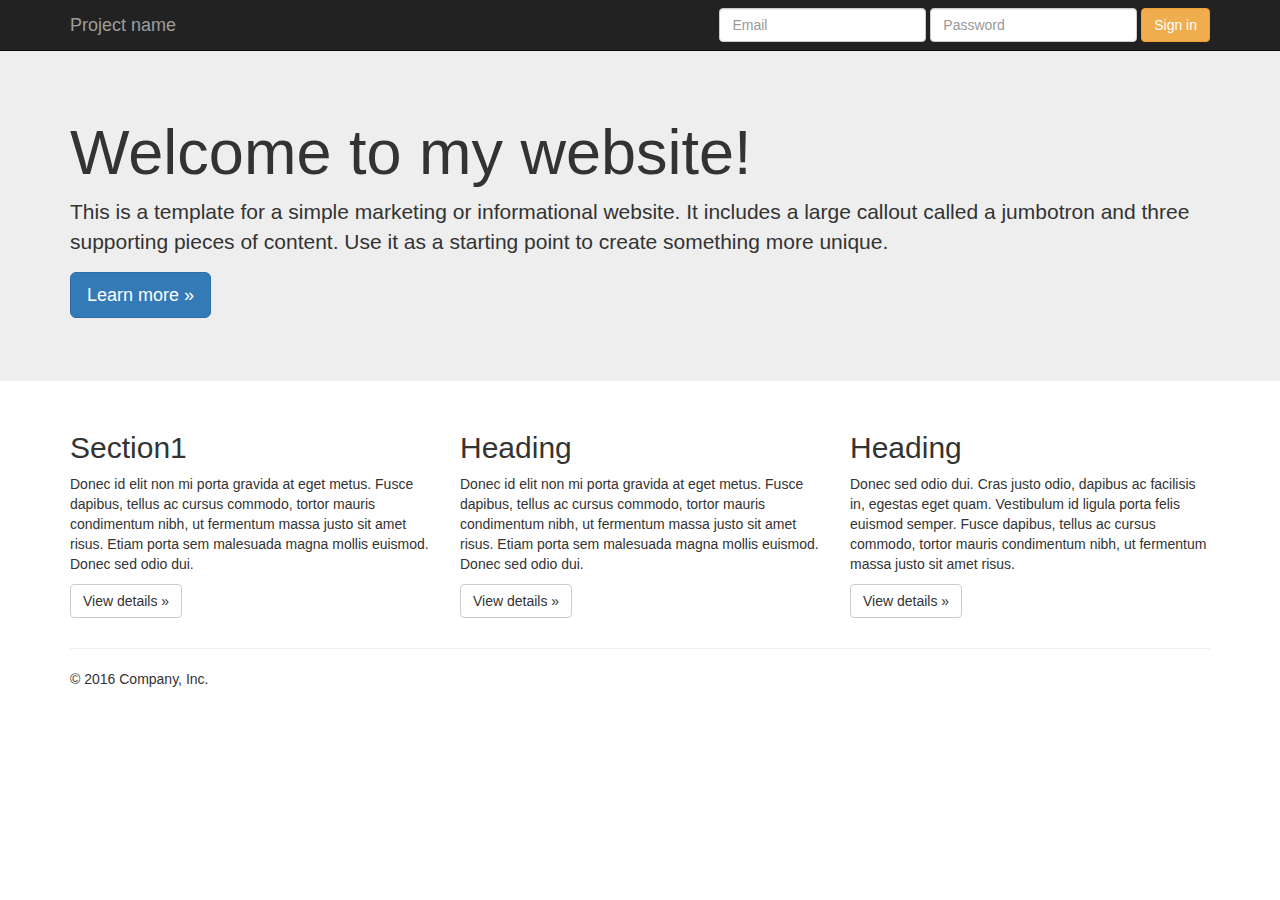
==== examples/jumbotron/index.html @ 8e7fb833 "changes reverted as in master branch;" ====
<!DOCTYPE html>
<html lang="en">
  <head>
    <meta charset="utf-8">
    <meta http-equiv="X-UA-Compatible" content="IE=edge">
    <meta name="viewport" content="width=device-width, initial-scale=1">
    <!-- The above 3 meta tags *must* come first in the head; any other head content must come *after* these tags -->
    <meta name="description" content="">
    <meta name="author" content="">
    <link rel="icon" href="../../favicon.ico">

    <title>This is my personal website</title>

    <!-- Bootstrap core CSS -->
    <link href="../../dist/css/bootstrap.min.css" rel="stylesheet">

    <!-- IE10 viewport hack for Surface/desktop Windows 8 bug -->
    <link href="../../assets/css/ie10-viewport-bug-workaround.css" rel="stylesheet">

    <!-- Custom styles for this template -->
    <link href="jumbotron.css" rel="stylesheet">

    <!-- Just for debugging purposes. Don't actually copy these 2 lines! -->
    <!--[if lt IE 9]><script src="../../assets/js/ie8-responsive-file-warning.js"></script><![endif]-->
    <script src="../../assets/js/ie-emulation-modes-warning.js"></script>

    <!-- HTML5 shim and Respond.js for IE8 support of HTML5 elements and media queries -->
    <!--[if lt IE 9]>
      <script src="https://oss.maxcdn.com/html5shiv/3.7.3/html5shiv.min.js"></script>
      <script src="https://oss.maxcdn.com/respond/1.4.2/respond.min.js"></script>
    <![endif]-->
  </head>

  <body>

    <nav class="navbar navbar-inverse navbar-fixed-top">
      <div class="container">
        <div class="navbar-header">
          <button type="button" class="navbar-toggle collapsed" data-toggle="collapse" data-target="#navbar" aria-expanded="false" aria-controls="navbar">
            <span class="sr-only">Toggle navigation</span>
            <span class="icon-bar"></span>
            <span class="icon-bar"></span>
            <span class="icon-bar"></span>
          </button>
          <a class="navbar-brand" href="#">Project name</a>
        </div>
        <div id="navbar" class="navbar-collapse collapse">
          <form class="navbar-form navbar-right">
            <div class="form-group">
              <input type="text" placeholder="Email" class="form-control">
            </div>
            <div class="form-group">
              <input type="password" placeholder="Password" class="form-control">
            </div>
            <button type="submit" class="btn btn-warning">Sign in</button>
          </form>
        </div><!--/.navbar-collapse -->
      </div>
    </nav>

    <!-- Main jumbotron for a primary marketing message or call to action -->
    <div class="jumbotron">
      <div class="container">
        <h1>Welcome to my website!</h1>
        <p>This is a template for a simple marketing or informational website. It includes a large callout called a jumbotron and three supporting pieces of content. Use it as a starting point to create something more unique.</p>
        <p><a class="btn btn-primary btn-lg" href="#" role="button">Learn more &raquo;</a></p>
      </div>
    </div>

    <div class="container">
      <!-- Example row of columns -->
      <div class="row">
        <div class="col-md-4">
          <h2>Section1</h2>
          <p>Donec id elit non mi porta gravida at eget metus. Fusce dapibus, tellus ac cursus commodo, tortor mauris condimentum nibh, ut fermentum massa justo sit amet risus. Etiam porta sem malesuada magna mollis euismod. Donec sed odio dui. </p>
          <p><a class="btn btn-default" href="#" role="button">View details &raquo;</a></p>
        </div>
        <div class="col-md-4">
          <h2>Heading</h2>
          <p>Donec id elit non mi porta gravida at eget metus. Fusce dapibus, tellus ac cursus commodo, tortor mauris condimentum nibh, ut fermentum massa justo sit amet risus. Etiam porta sem malesuada magna mollis euismod. Donec sed odio dui. </p>
          <p><a class="btn btn-default" href="#" role="button">View details &raquo;</a></p>
       </div>
        <div class="col-md-4">
          <h2>Heading</h2>
          <p>Donec sed odio dui. Cras justo odio, dapibus ac facilisis in, egestas eget quam. Vestibulum id ligula porta felis euismod semper. Fusce dapibus, tellus ac cursus commodo, tortor mauris condimentum nibh, ut fermentum massa justo sit amet risus.</p>
          <p><a class="btn btn-default" href="#" role="button">View details &raquo;</a></p>
        </div>
      </div>

      <hr>

      <footer>
        <p>&copy; 2016 Company, Inc.</p>
      </footer>
    </div> <!-- /container -->


    <!-- Bootstrap core JavaScript
    ================================================== -->
    <!-- Placed at the end of the document so the pages load faster -->
    <script src="https://ajax.googleapis.com/ajax/libs/jquery/1.12.4/jquery.min.js"></script>
    <script>window.jQuery || document.write('<script src="../../assets/js/vendor/jquery.min.js"><\/script>')</script>
    <script src="../../dist/js/bootstrap.min.js"></script>
    <!-- IE10 viewport hack for Surface/desktop Windows 8 bug -->
    <script src="../../assets/js/ie10-viewport-bug-workaround.js"></script>
  </body>
</html>
---- assets/css/ie10-viewport-bug-workaround.css ----
/*!
 * IE10 viewport hack for Surface/desktop Windows 8 bug
 * Copyright 2014-2015 Twitter, Inc.
 * Licensed under MIT (https://github.com/twbs/bootstrap/blob/master/LICENSE)
 */

/*
 * See the Getting Started docs for more information:
 * http://getbootstrap.com/getting-started/#support-ie10-width
 */
@-ms-viewport     { width: device-width; }
@-o-viewport      { width: device-width; }
@viewport         { width: device-width; }
---- examples/jumbotron/jumbotron.css ----
/* Move down content because we have a fixed navbar that is 50px tall */
body {
  padding-top: 50px;
  padding-bottom: 20px;
}
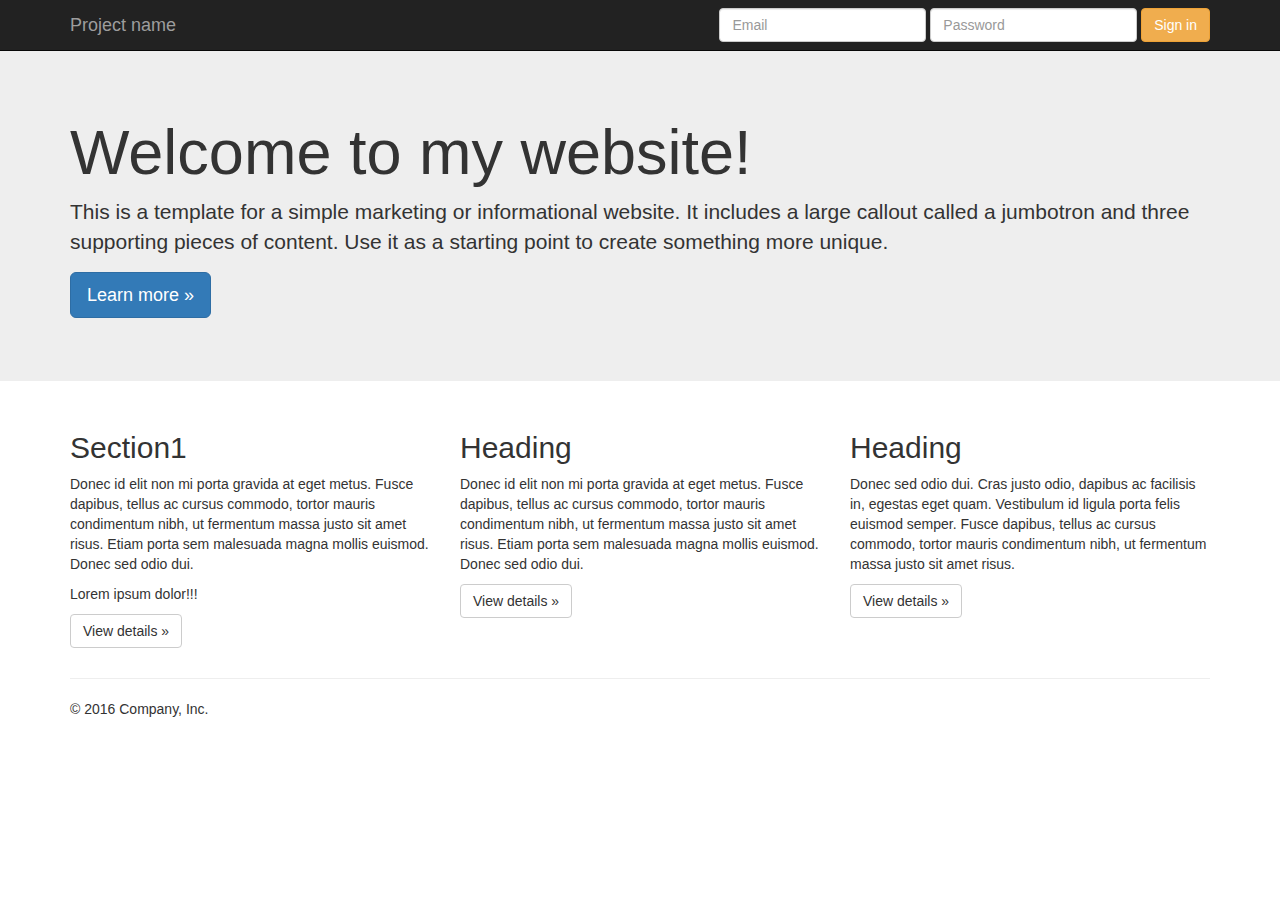
==== commit 5c5bb014: "another paragraph added below existing in Section1;" ====
--- a/examples/jumbotron/index.html
+++ b/examples/jumbotron/index.html
@@ -73,6 +73,7 @@
         <div class="col-md-4">
           <h2>Section1</h2>
           <p>Donec id elit non mi porta gravida at eget metus. Fusce dapibus, tellus ac cursus commodo, tortor mauris condimentum nibh, ut fermentum massa justo sit amet risus. Etiam porta sem malesuada magna mollis euismod. Donec sed odio dui. </p>
+          <p>Lorem ipsum dolor!!!</p>
           <p><a class="btn btn-default" href="#" role="button">View details &raquo;</a></p>
         </div>
         <div class="col-md-4">
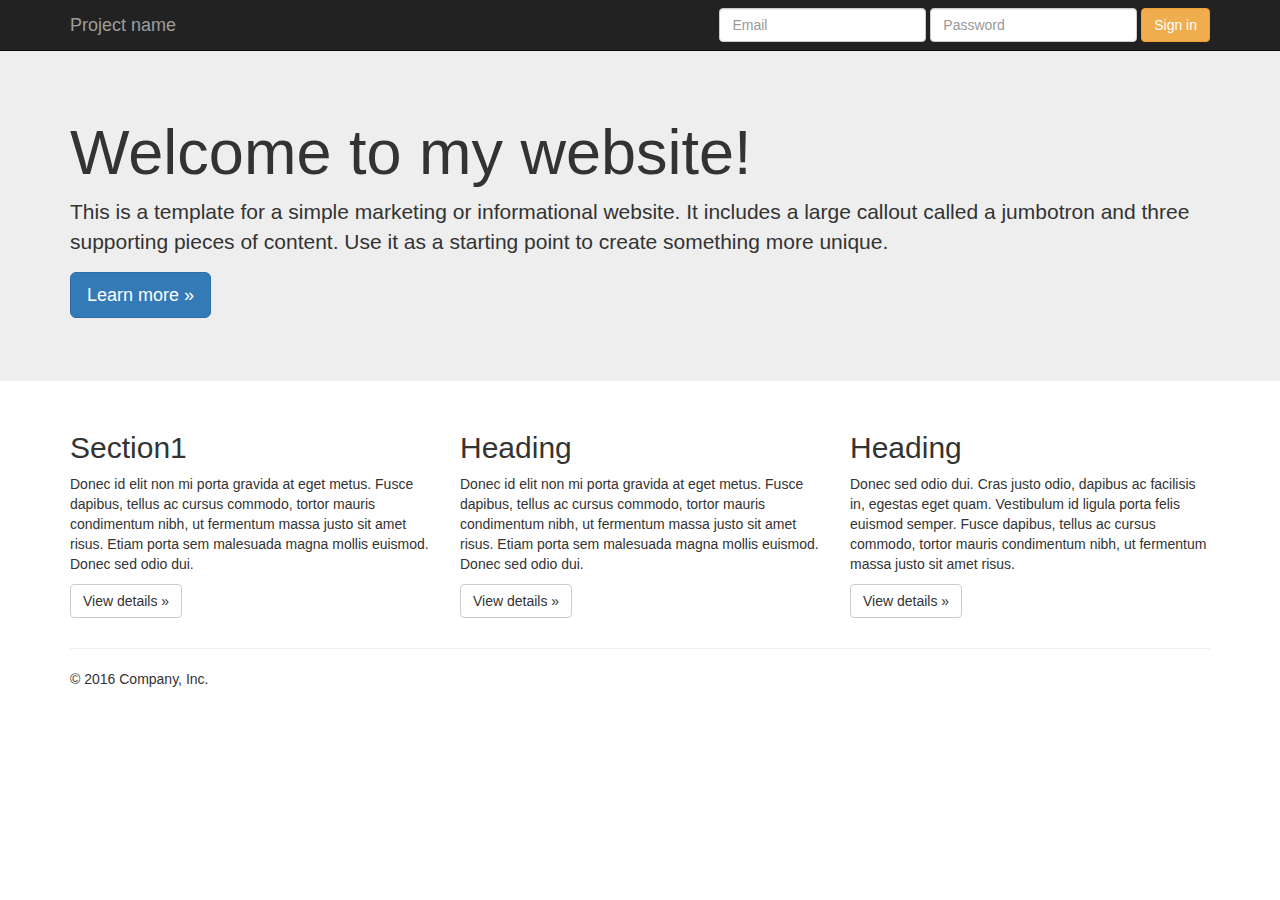
==== commit 5da49bc4: "adding paragraph reverted;" ====
--- a/examples/jumbotron/index.html
+++ b/examples/jumbotron/index.html
@@ -73,7 +73,6 @@
         <div class="col-md-4">
           <h2>Section1</h2>
           <p>Donec id elit non mi porta gravida at eget metus. Fusce dapibus, tellus ac cursus commodo, tortor mauris condimentum nibh, ut fermentum massa justo sit amet risus. Etiam porta sem malesuada magna mollis euismod. Donec sed odio dui. </p>
-          <p>Lorem ipsum dolor!!!</p>
           <p><a class="btn btn-default" href="#" role="button">View details &raquo;</a></p>
         </div>
         <div class="col-md-4">
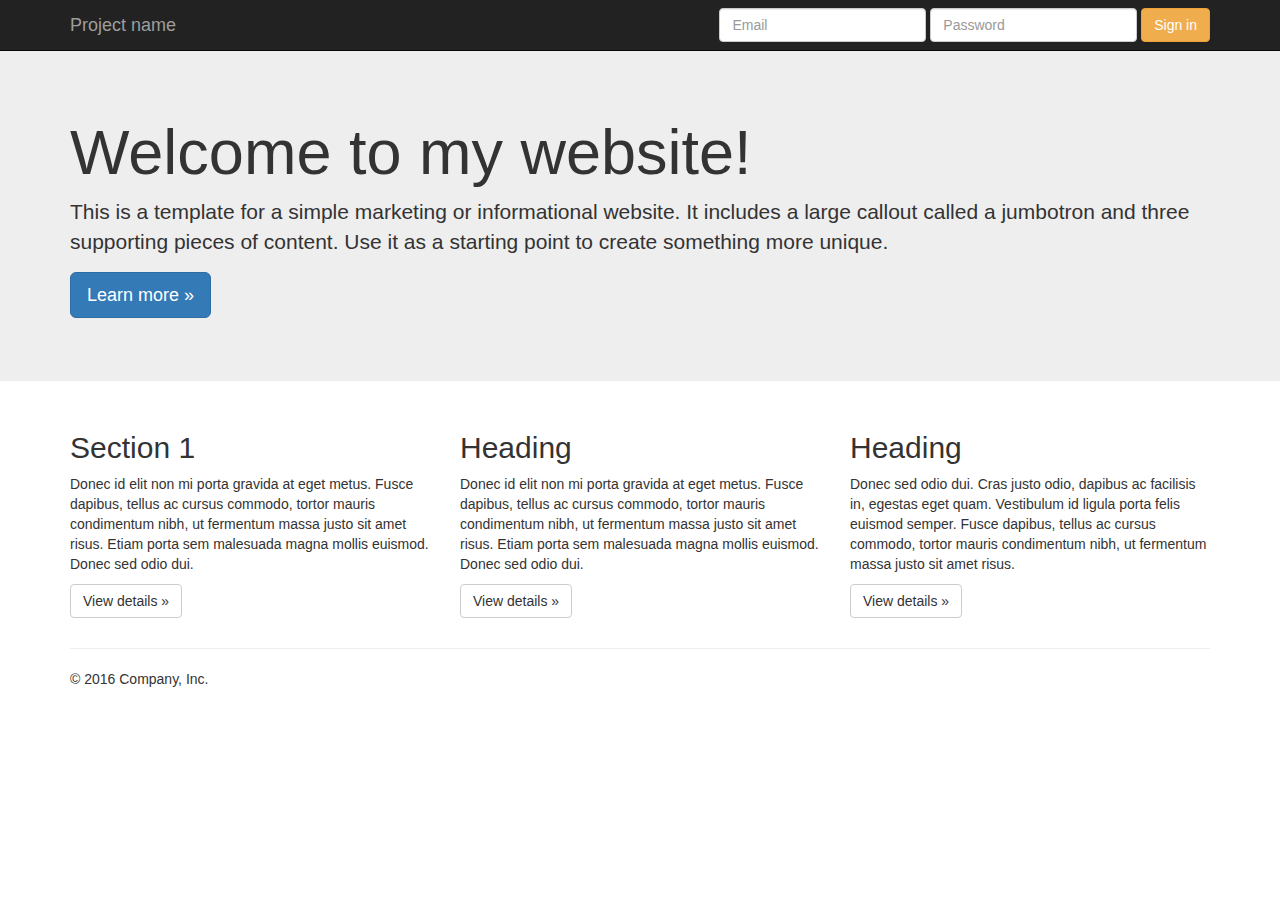
==== commit 3984f0b8: "typo fixed;" ====
--- a/examples/jumbotron/index.html
+++ b/examples/jumbotron/index.html
@@ -71,7 +71,7 @@
       <!-- Example row of columns -->
       <div class="row">
         <div class="col-md-4">
-          <h2>Section1</h2>
+          <h2>Section 1</h2>
           <p>Donec id elit non mi porta gravida at eget metus. Fusce dapibus, tellus ac cursus commodo, tortor mauris condimentum nibh, ut fermentum massa justo sit amet risus. Etiam porta sem malesuada magna mollis euismod. Donec sed odio dui. </p>
           <p><a class="btn btn-default" href="#" role="button">View details &raquo;</a></p>
         </div>
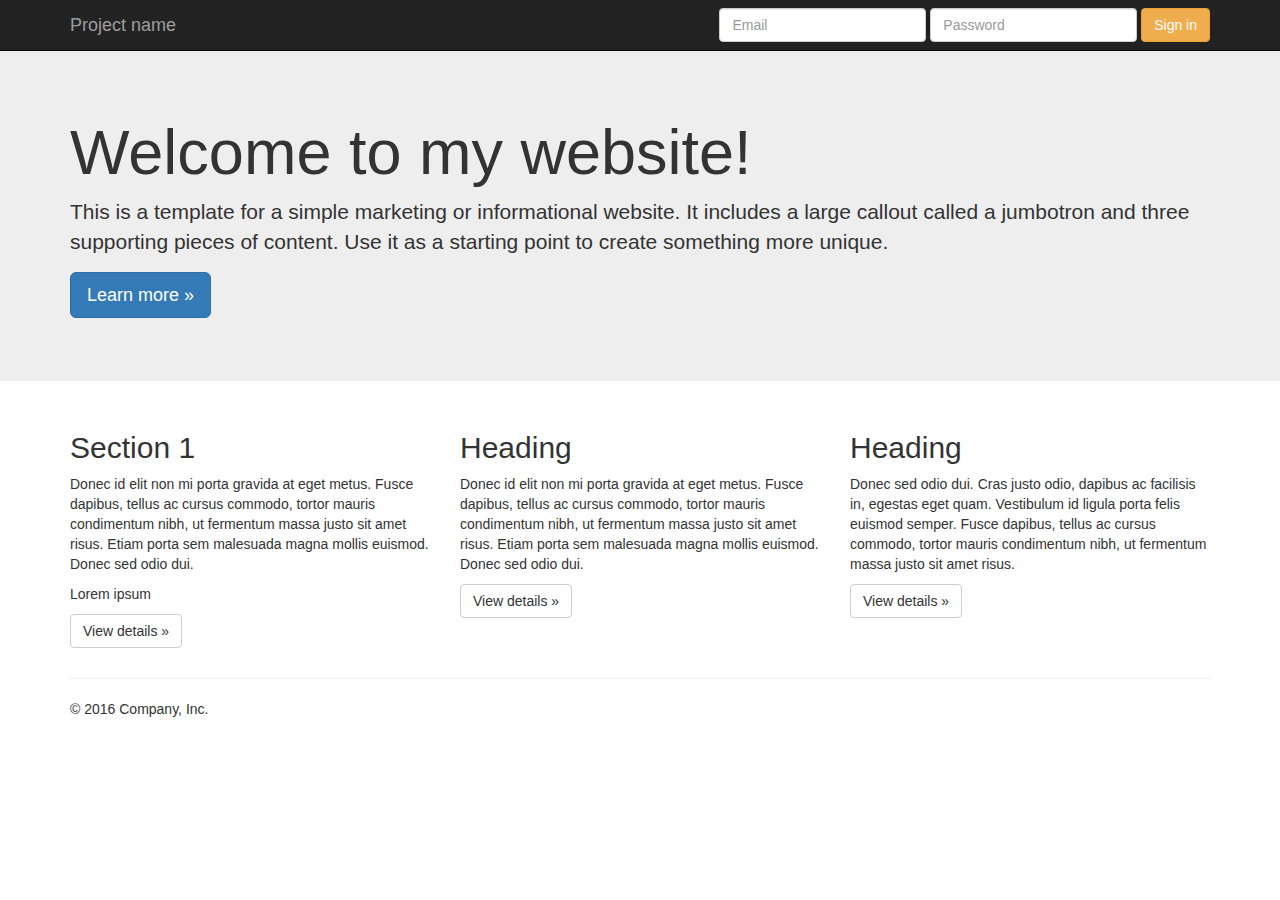
==== commit 86561d50: "paragraph added to section 1;" ====
--- a/examples/jumbotron/index.html
+++ b/examples/jumbotron/index.html
@@ -73,6 +73,7 @@
         <div class="col-md-4">
           <h2>Section 1</h2>
           <p>Donec id elit non mi porta gravida at eget metus. Fusce dapibus, tellus ac cursus commodo, tortor mauris condimentum nibh, ut fermentum massa justo sit amet risus. Etiam porta sem malesuada magna mollis euismod. Donec sed odio dui. </p>
+          <p>Lorem ipsum</p>
           <p><a class="btn btn-default" href="#" role="button">View details &raquo;</a></p>
         </div>
         <div class="col-md-4">
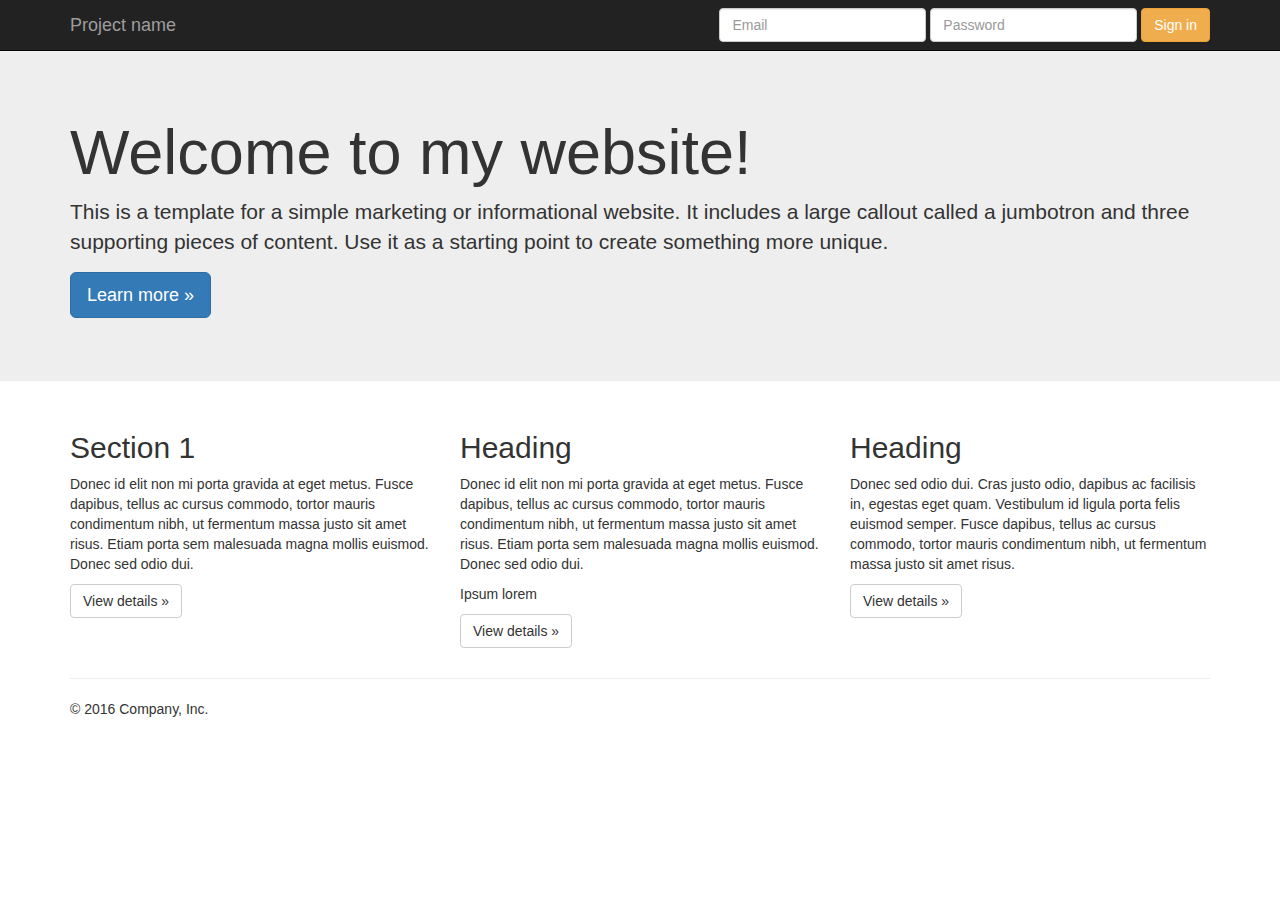
==== commit 0b54ee44: "paragraph added to section 2;" ====
--- a/examples/jumbotron/index.html
+++ b/examples/jumbotron/index.html
@@ -73,12 +73,12 @@
         <div class="col-md-4">
           <h2>Section 1</h2>
           <p>Donec id elit non mi porta gravida at eget metus. Fusce dapibus, tellus ac cursus commodo, tortor mauris condimentum nibh, ut fermentum massa justo sit amet risus. Etiam porta sem malesuada magna mollis euismod. Donec sed odio dui. </p>
-          <p>Lorem ipsum</p>
           <p><a class="btn btn-default" href="#" role="button">View details &raquo;</a></p>
         </div>
         <div class="col-md-4">
           <h2>Heading</h2>
           <p>Donec id elit non mi porta gravida at eget metus. Fusce dapibus, tellus ac cursus commodo, tortor mauris condimentum nibh, ut fermentum massa justo sit amet risus. Etiam porta sem malesuada magna mollis euismod. Donec sed odio dui. </p>
+          <p>Ipsum lorem</p>
           <p><a class="btn btn-default" href="#" role="button">View details &raquo;</a></p>
        </div>
         <div class="col-md-4">
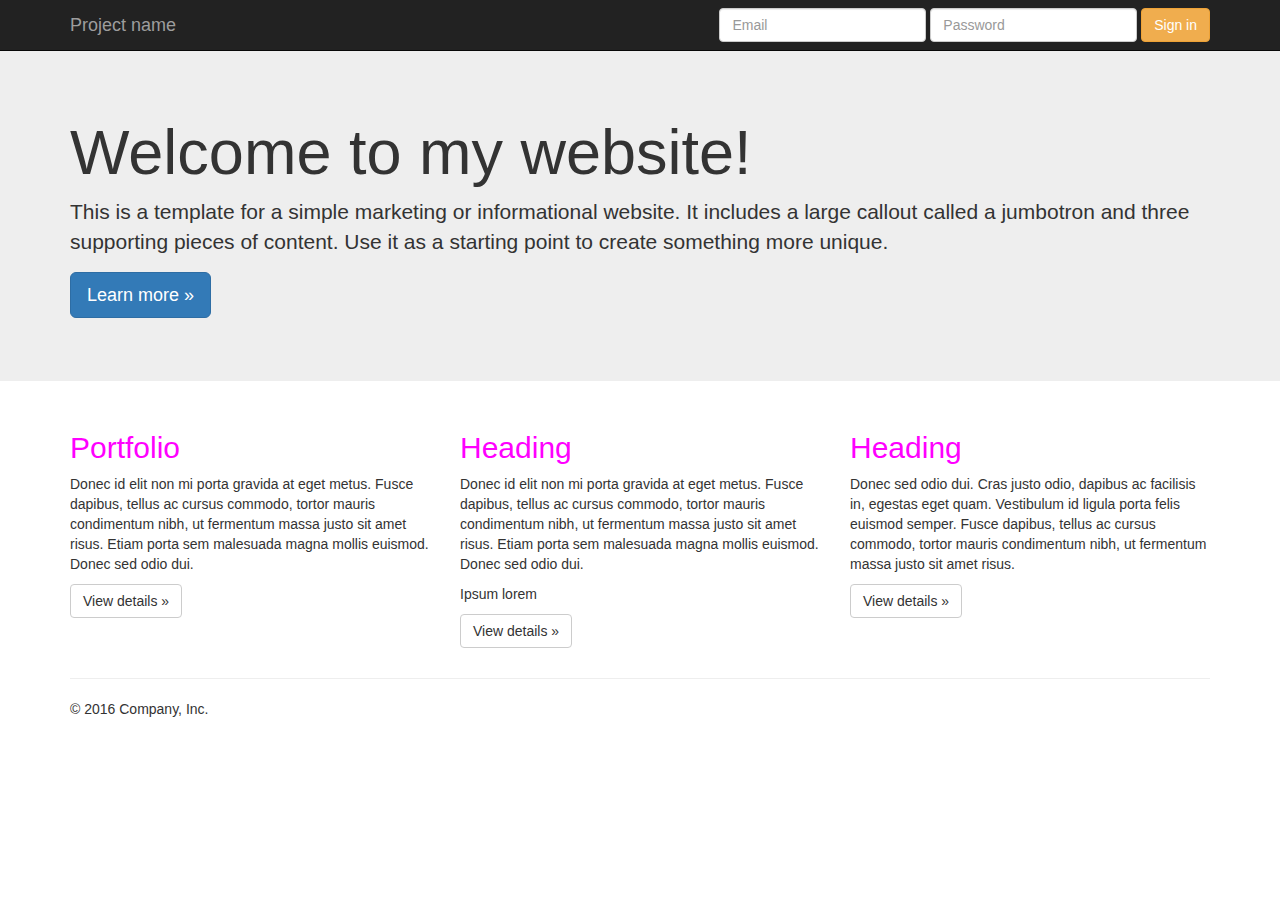
==== commit 3fcdfbe3: "Section 1 heading changed to Portfolio;" ====
--- a/examples/jumbotron/index.html
+++ b/examples/jumbotron/index.html
@@ -71,7 +71,7 @@
       <!-- Example row of columns -->
       <div class="row">
         <div class="col-md-4">
-          <h2>Section 1</h2>
+          <h2>Portfolio</h2>
           <p>Donec id elit non mi porta gravida at eget metus. Fusce dapibus, tellus ac cursus commodo, tortor mauris condimentum nibh, ut fermentum massa justo sit amet risus. Etiam porta sem malesuada magna mollis euismod. Donec sed odio dui. </p>
           <p><a class="btn btn-default" href="#" role="button">View details &raquo;</a></p>
         </div>
--- a/examples/jumbotron/jumbotron.css
+++ b/examples/jumbotron/jumbotron.css
@@ -3,3 +3,7 @@
   padding-top: 50px;
   padding-bottom: 20px;
 }
+
+h2 {
+  color: magenta;
+}
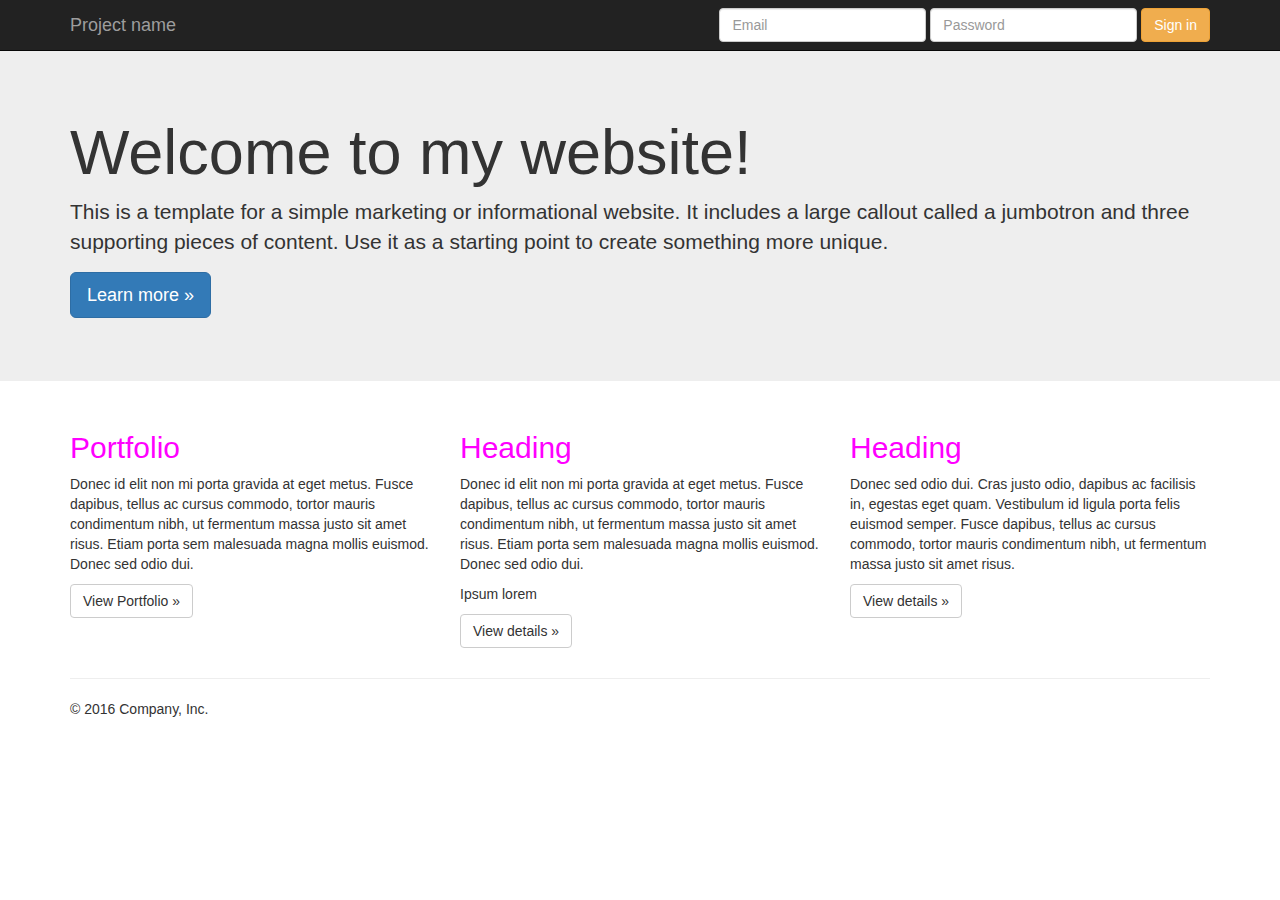
==== commit 056df742: "modified button to indicate & navigate to Portfolio page;" ====
--- a/examples/jumbotron/index.html
+++ b/examples/jumbotron/index.html
@@ -73,7 +73,7 @@
         <div class="col-md-4">
           <h2>Portfolio</h2>
           <p>Donec id elit non mi porta gravida at eget metus. Fusce dapibus, tellus ac cursus commodo, tortor mauris condimentum nibh, ut fermentum massa justo sit amet risus. Etiam porta sem malesuada magna mollis euismod. Donec sed odio dui. </p>
-          <p><a class="btn btn-default" href="#" role="button">View details &raquo;</a></p>
+          <p><a class="btn btn-default" href="portfolio.html" role="button">View Portfolio &raquo;</a></p>
         </div>
         <div class="col-md-4">
           <h2>Heading</h2>
